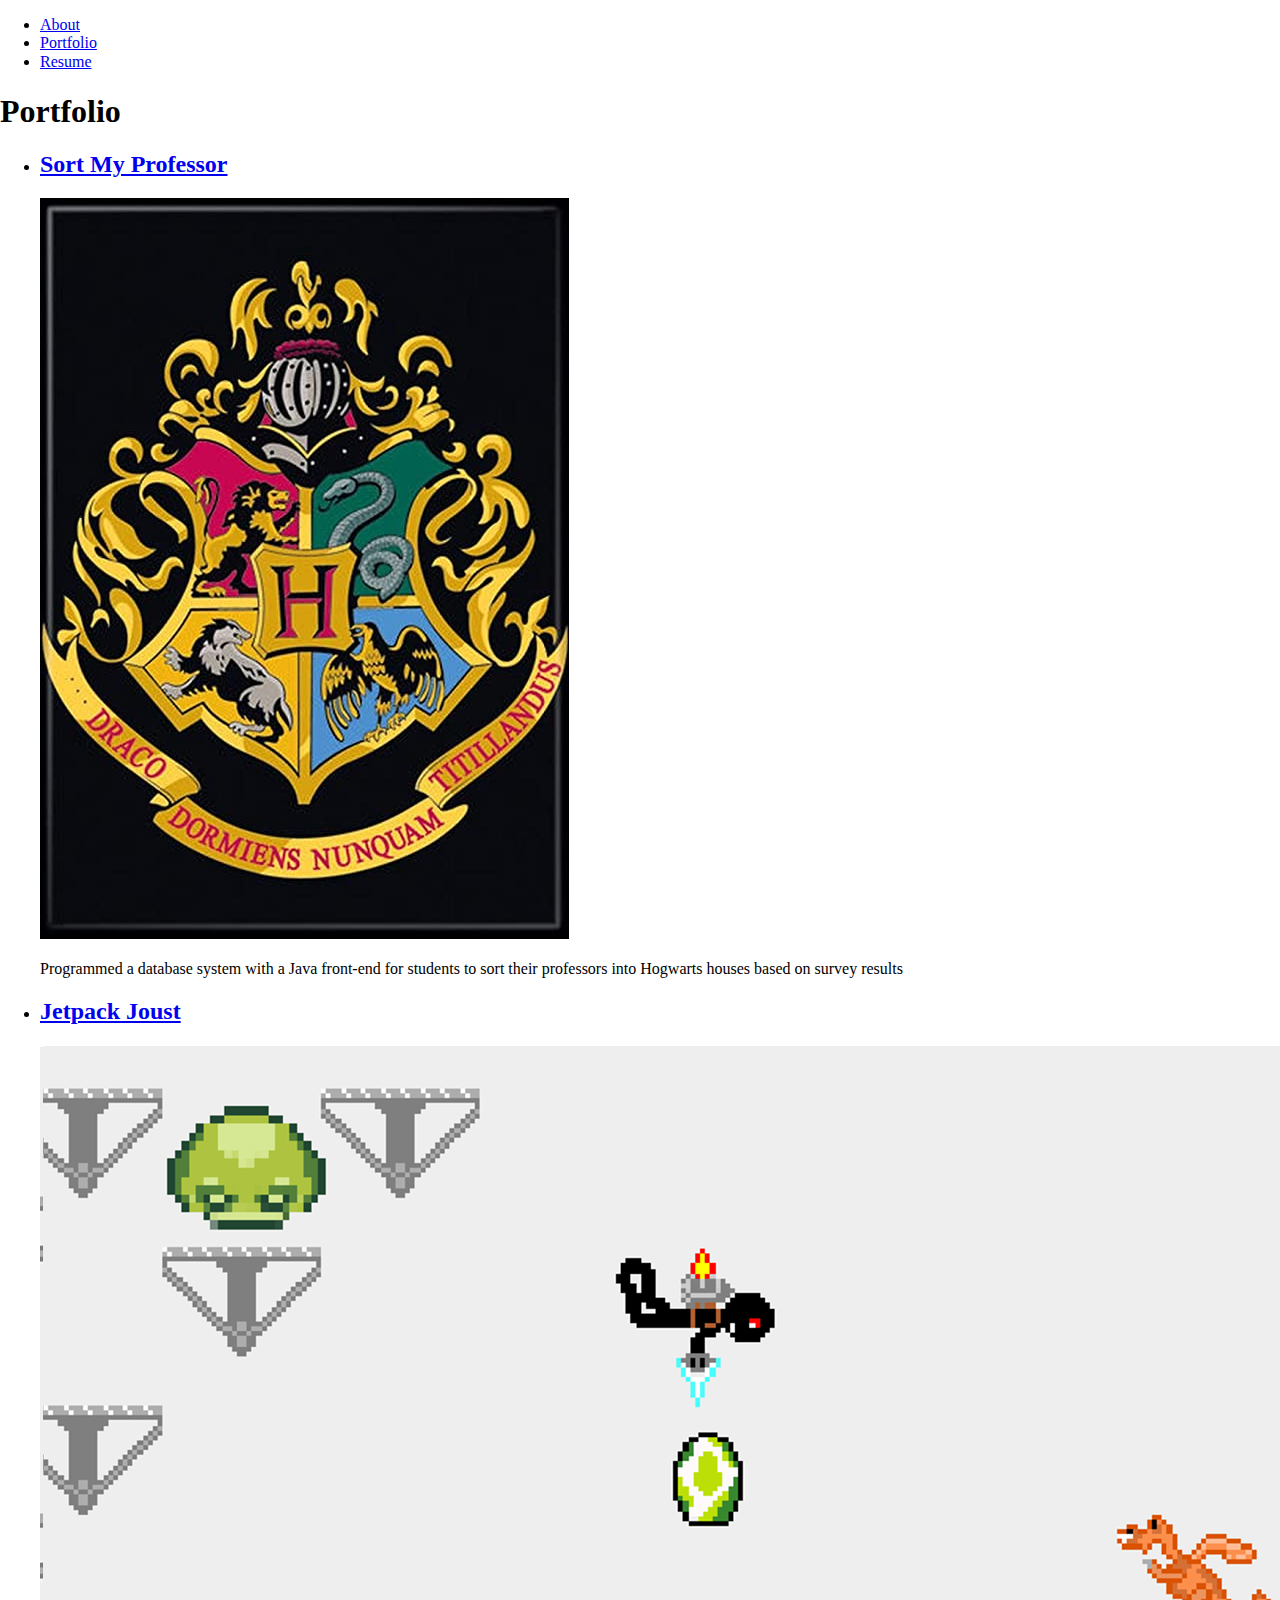
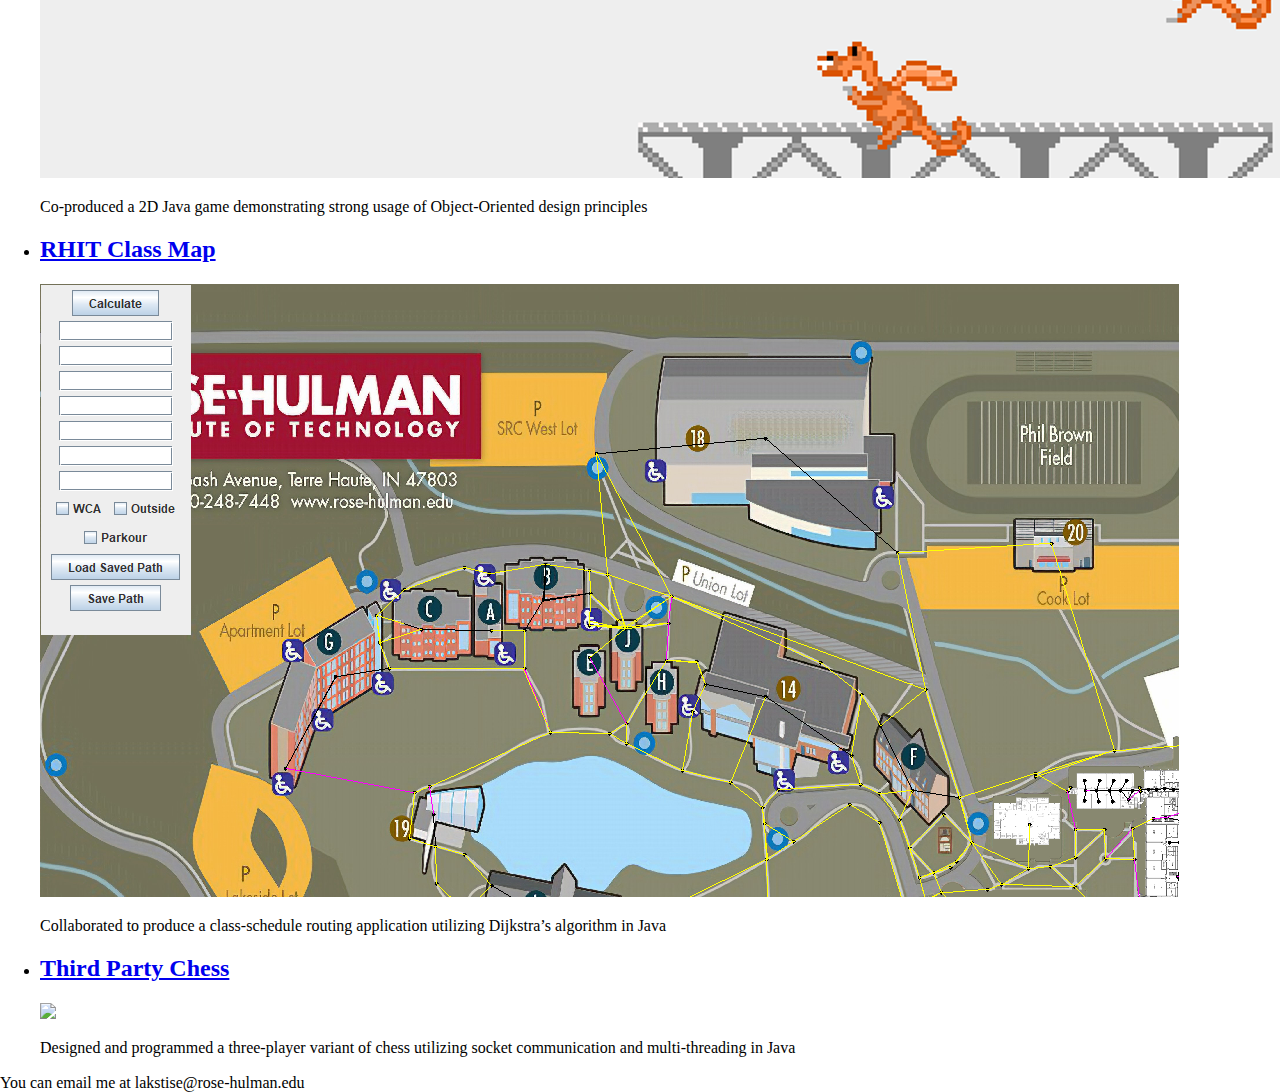
==== portfolio.html @ 351266e5 "added resume and portfolio" ====
<!DOCTYPE html>
<html lang="en">
  <head>
    <meta charset="utf-8" />
    <meta name="viewport" content="width=device-width, initial-scale=1" />
    <title>Seth Lakstins' Portfolio</title>
    <link rel="stylesheet" href="styles/normalize.css" />
    <link rel="stylesheet" href="styles/main.css" />
    <link rel="icon" href="images/favicon.png" />
    <script src="scripts/main.js" defer></script>
  </head>
  <body id="portfolio">
    <nav>
      <ul>
        <li><a href="index.html">About</a></li>
        <li><a href="portfolio.html">Portfolio</a></li>
        <li><a href="resume.html">Resume</a></li>
      </ul>
    </nav>
    <main>
      <h1>Portfolio</h1>
      <ul id="portfolioItems">
        <li>
          <h2><a href="#">Sort My Professor</a></h2>
          <img src="images/portfolio/hogwarts.jpg">
          <p>Programmed a database system with a Java front-end for students to sort their professors into Hogwarts houses based on survey results</p>
        </li>
        <li>
          <h2><a href="#">Jetpack Joust</a></h2>
          <img src="images/portfolio/jetpackJoust.png">
          <p>Co-produced a 2D Java game demonstrating strong usage of Object-Oriented design principles</p>
        </li>
        <li>
          <h2><a href="#">RHIT Class Map</a></h2>
          <img src="images/portfolio/classMap.png">
          <p>Collaborated to produce a class-schedule routing application utilizing Dijkstra’s algorithm in Java</p>
        </li>
        <li>
          <h2><a href="#">Third Party Chess</a></h2>
          <img src="images/portfolio/chess.png">
          <p>Designed and programmed a three-player variant of chess utilizing socket communication and multi-threading in Java
          </p>
        </li>
      </ul>
    </main>
    <footer>
      You can email me at lakstise@rose-hulman.edu
    </footer>
  </body>
</html>
---- styles/main.css ----
#profilePic{
    height: 400px;
}
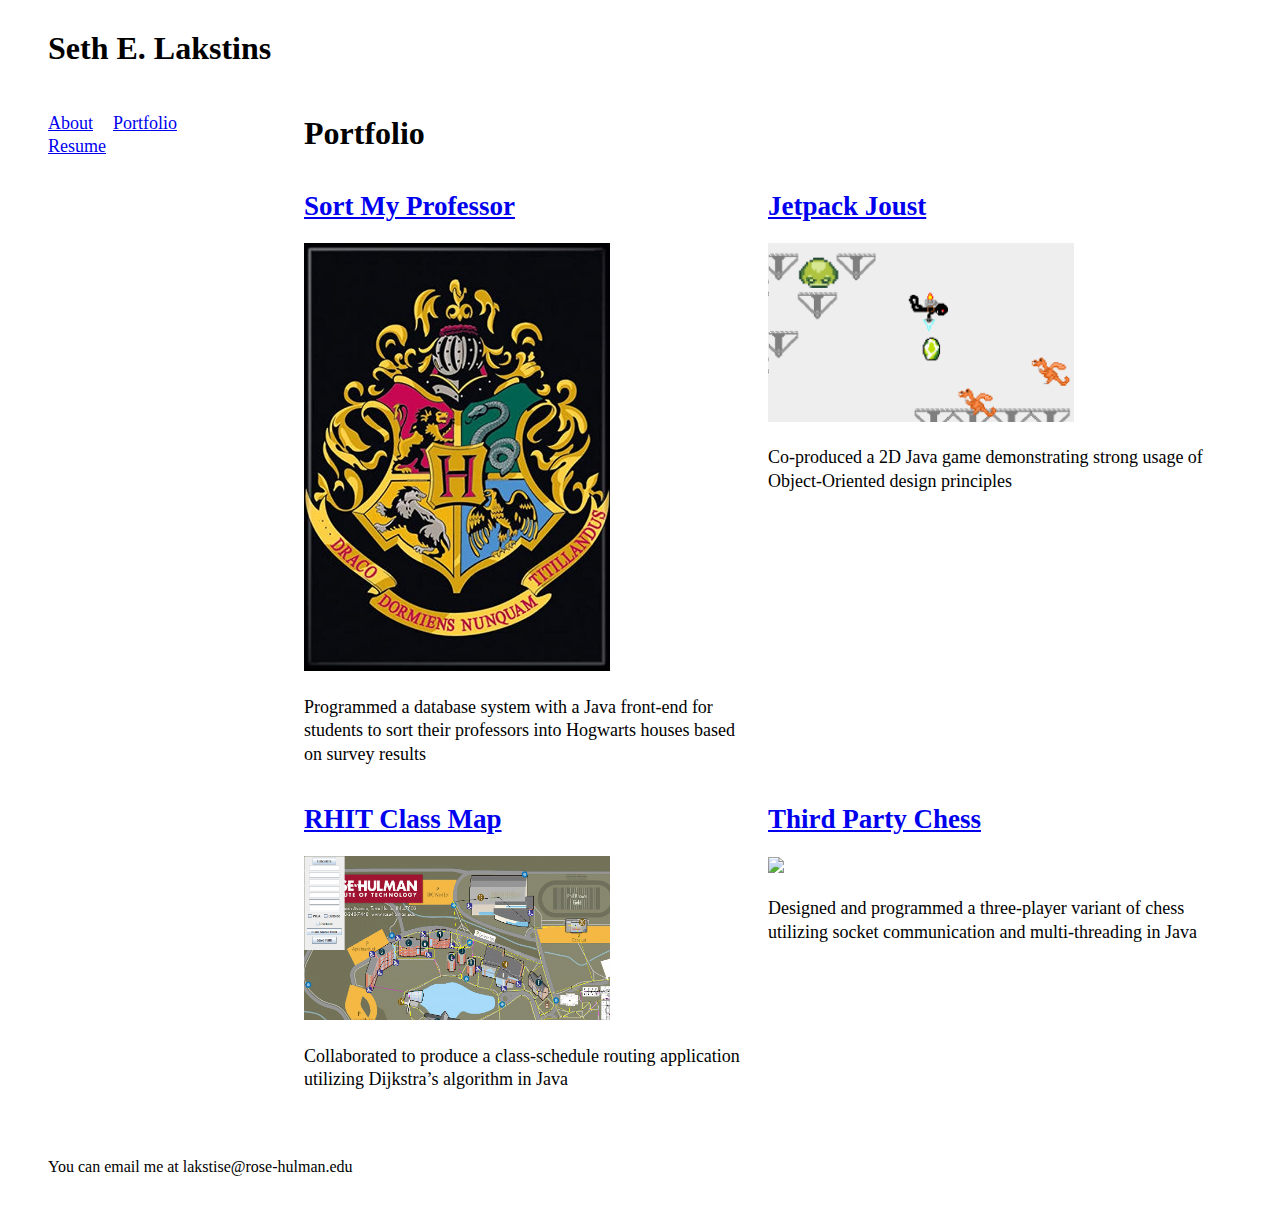
==== commit abaf3314: "formatting with grid" ====
--- a/portfolio.html
+++ b/portfolio.html
@@ -10,6 +10,9 @@
     <script src="scripts/main.js" defer></script>
   </head>
   <body id="portfolio">
+    <header>
+      <h1>Seth E. Lakstins</h1>
+    </header>
     <nav>
       <ul>
         <li><a href="index.html">About</a></li>
--- a/styles/main.css
+++ b/styles/main.css
@@ -1,3 +1,99 @@
-#profilePic{
-    height: 400px;
+:root {
+    --vertical-space: 2rem;
+    --horizontal-space: 3rem;
+}
+
+
+
+body#about img{
+    width: 20em;
+}
+
+img {width: 17em}
+p, li {
+    max-width: 50em;
+    font-size: 18px;
+    line-height: 1.3em;
+}
+h1, h2, h3{
+    line-height: 1em;
+}
+
+body > * {
+    padding-left: var(--horizontal-space);
+    padding-right: var(--horizontal-space);
+}
+
+body {
+    display: grid;
+    grid-template-areas: "head head"
+                         "nav nav"
+                         "main main"
+                         "foot foot";
+    grid-template-columns: 1fr 4fr;
+    grid-template-rows: auto auto 1fr auto;
+}
+
+@media screen and (min-width: 30em){
+    body {
+        display: grid;
+        grid-template-areas: "head head"
+                            "nav main"
+                            "foot foot";
+        grid-template-rows: auto 1fr auto;
+    }
+}
+
+body > header {
+    grid-area:head;
+}
+
+body > nav {
+    grid-area: nav;
+}
+
+body > main {
+    grid-area: main;
+}
+
+body > footer {
+    grid-area: foot;
+}
+
+header, footer {
+    padding-top: var(--vertical-space);
+    padding-bottom: var(--vertical-space);
+}
+
+header h1, footer h1 {
+    margin: 0;
+}
+
+body > nav ul {
+    list-style-type: none;
+    padding: 0;
+}
+
+body > nav ul li{
+    padding-right: 1rem;
+    display: inline;
+}
+
+body#portfolio ul#portfolioItems{
+    display: flex;
+    flex-wrap: wrap;
+    flex: 1;
+    list-style-type: none;
+    padding: 0;
+}
+
+@media screen and (min-width: 30em){
+    body#portfolio ul#portfolioItems li{
+        flex-basis: 48%;
+        padding-right: 2%;
+}
+}
+body#portfolio ul#portfolioItems li img{
+
+    max-width: 100%;
 }